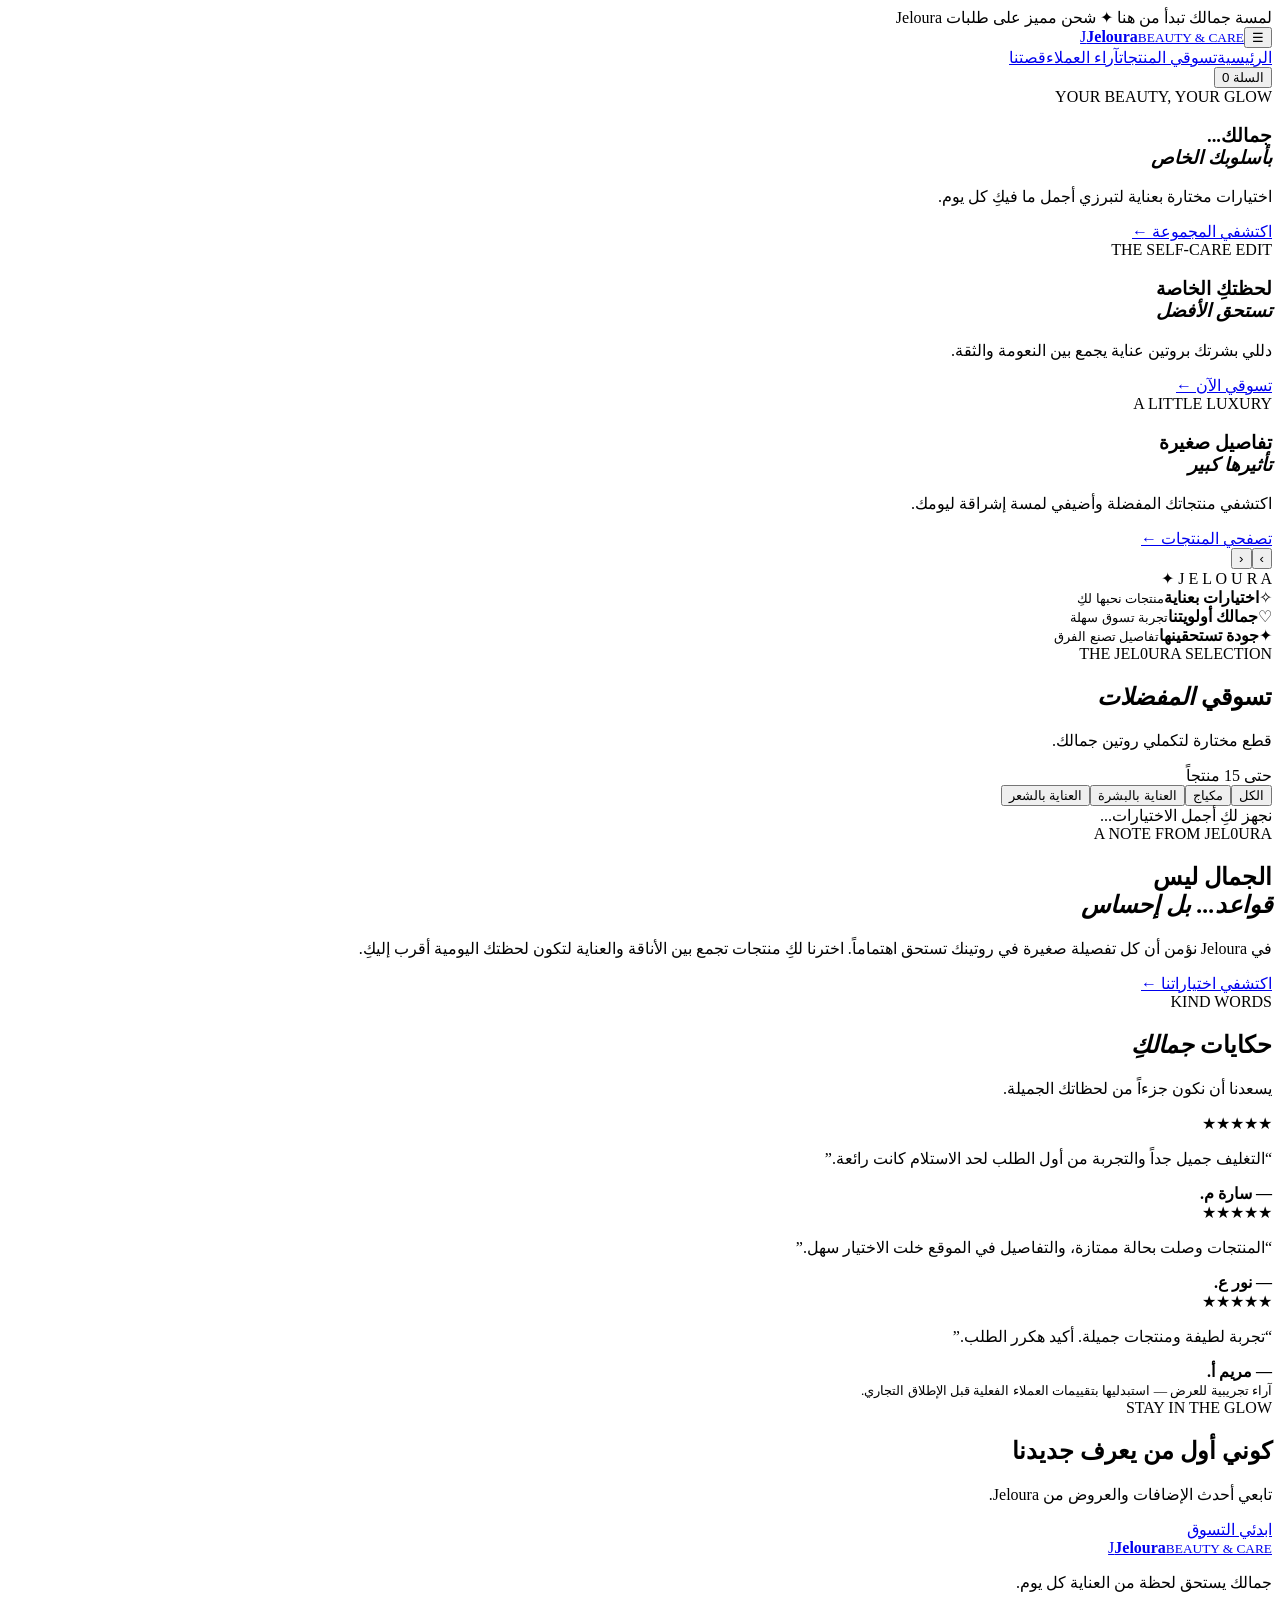
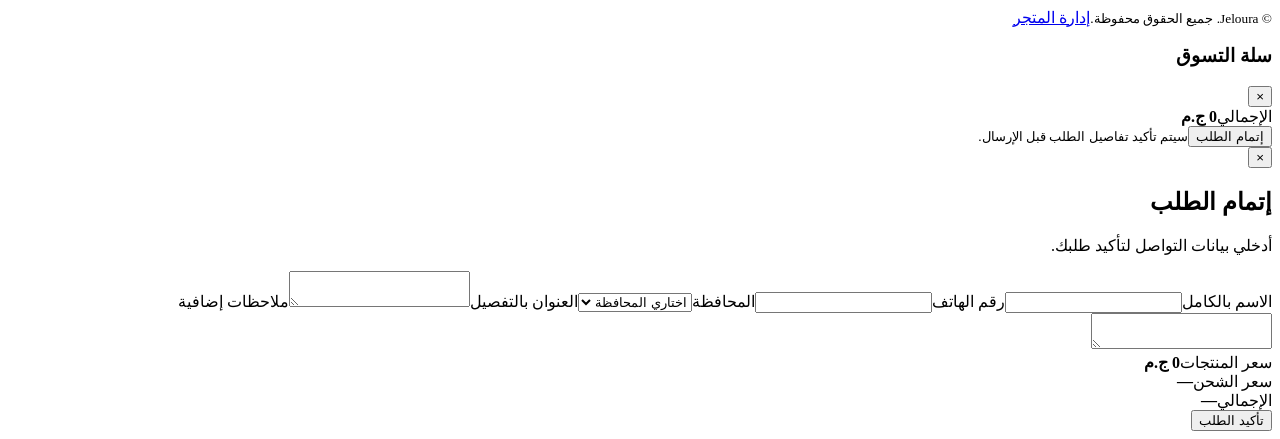
==== cloudflare-pages/index.html @ f28f7fb6 "Prepare Cloudflare Pages storefront: cloudflare-pages/index.html" ====
<!doctype html>
<html lang="ar" dir="rtl">
<head>
<meta charset="utf-8"><meta name="viewport" content="width=device-width,initial-scale=1">
<meta name="theme-color" content="#f8f3f0"><meta name="description" content="Jeloura — اكتشفي جمالك مع اختياراتنا المميزة من مستحضرات التجميل والعناية.">
<title>Jeloura | جمالك يبدأ هنا</title><link rel="preconnect" href="https://fonts.googleapis.com"><link rel="preconnect" href="https://fonts.gstatic.com" crossorigin><link href="https://fonts.googleapis.com/css2?family=Cairo:wght@400;500;600;700;800&family=Playfair+Display:wght@500;600;700&display=swap" rel="stylesheet"><link rel="stylesheet" href="/style.css">
</head>
<body>
<div class="announcement">لمسة جمالك تبدأ من هنا ✦ شحن مميز على طلبات Jeloura</div>
<header class="topbar"><button class="icon-btn mobile-menu" id="menuBtn" aria-label="القائمة">☰</button><a class="brand" href="/"><span class="brand-mark" id="brandMark">J</span><span><b>Jeloura</b><small>BEAUTY & CARE</small></span></a><nav><a href="#home">الرئيسية</a><a href="#products">تسوقي المنتجات</a><a href="#reviews">آراء العملاء</a><a href="#story">قصتنا</a></nav><button class="cart-trigger" id="cartOpen">السلة <span id="cartCount">0</span></button></header>
<main>
<section id="home" class="hero"><div class="hero-slides" id="heroSlides">
<article class="hero-slide active" style="--hero:url('https://images.unsplash.com/photo-1596462502278-27bfdc403348?auto=format&fit=crop&w=1800&q=85')"><div class="hero-copy"><span class="eyebrow">YOUR BEAUTY, YOUR GLOW</span><h1>جمالك...<br><em>بأسلوبك الخاص</em></h1><p>اختيارات مختارة بعناية لتبرزي أجمل ما فيكِ كل يوم.</p><a class="primary-btn" href="#products">اكتشفي المجموعة <span>←</span></a></div></article>
<article class="hero-slide" style="--hero:url('https://images.unsplash.com/photo-1608248543803-ba4f8c70ae0b?auto=format&fit=crop&w=1800&q=85')"><div class="hero-copy"><span class="eyebrow">THE SELF-CARE EDIT</span><h1>لحظتكِ الخاصة<br><em>تستحق الأفضل</em></h1><p>دللي بشرتك بروتين عناية يجمع بين النعومة والثقة.</p><a class="primary-btn" href="#products">تسوقي الآن <span>←</span></a></div></article>
<article class="hero-slide" style="--hero:url('https://images.unsplash.com/photo-1611930022073-b7a4ba5fcccd?auto=format&fit=crop&w=1800&q=85')"><div class="hero-copy"><span class="eyebrow">A LITTLE LUXURY</span><h1>تفاصيل صغيرة<br><em>تأثيرها كبير</em></h1><p>اكتشفي منتجاتك المفضلة وأضيفي لمسة إشراقة ليومك.</p><a class="primary-btn" href="#products">تصفحي المنتجات <span>←</span></a></div></article>
</div><button class="slide-arrow prev" id="slidePrev" aria-label="الصورة السابقة">›</button><button class="slide-arrow next" id="slideNext" aria-label="الصورة التالية">‹</button><div class="slide-dots" id="slideDots"></div><div class="hero-brand">J E L O U R A <span>✦</span></div></section>
<section class="benefits"><div><span>✧</span><b>اختيارات بعناية</b><small>منتجات نحبها لكِ</small></div><div><span>♡</span><b>جمالك أولويتنا</b><small>تجربة تسوق سهلة</small></div><div><span>✦</span><b>جودة تستحقينها</b><small>تفاصيل تصنع الفرق</small></div></section>
<section class="section products-section" id="products"><div class="section-heading"><div><span class="eyebrow">THE JEL0URA SELECTION</span><h2>تسوقي <em>المفضلات</em></h2><p>قطع مختارة لتكملي روتين جمالك.</p></div><span class="product-limit">حتى 15 منتجاً</span></div><div class="filters" id="filters"><button class="filter active" data-filter="all">الكل</button><button class="filter" data-filter="makeup">مكياج</button><button class="filter" data-filter="skincare">العناية بالبشرة</button><button class="filter" data-filter="haircare">العناية بالشعر</button></div><div class="product-grid" id="productGrid"><div class="loading">نجهز لكِ أجمل الاختيارات...</div></div></section>
<section class="editorial" id="story"><div class="editorial-image"></div><div><span class="eyebrow">A NOTE FROM JEL0URA</span><h2>الجمال ليس<br><em>قواعد... بل إحساس</em></h2><p>في Jeloura نؤمن أن كل تفصيلة صغيرة في روتينك تستحق اهتماماً. اخترنا لكِ منتجات تجمع بين الأناقة والعناية لتكون لحظتك اليومية أقرب إليكِ.</p><a class="text-link" href="#products">اكتشفي اختياراتنا ←</a></div></section>
<section class="section reviews" id="reviews"><div class="section-heading centered"><div><span class="eyebrow">KIND WORDS</span><h2>حكايات <em>جمالكِ</em></h2><p>يسعدنا أن نكون جزءاً من لحظاتك الجميلة.</p></div></div><div class="review-grid" id="reviewsDisplay"><article><div class="stars">★★★★★</div><p>“التغليف جميل جداً والتجربة من أول الطلب لحد الاستلام كانت رائعة.”</p><b>— سارة م.</b></article><article><div class="stars">★★★★★</div><p>“المنتجات وصلت بحالة ممتازة، والتفاصيل في الموقع خلت الاختيار سهل.”</p><b>— نور ع.</b></article><article><div class="stars">★★★★★</div><p>“تجربة لطيفة ومنتجات جميلة. أكيد هكرر الطلب.”</p><b>— مريم أ.</b></article></div><small class="review-note">آراء تجريبية للعرض — استبدليها بتقييمات العملاء الفعلية قبل الإطلاق التجاري.</small></section>
<section class="newsletter"><span class="eyebrow">STAY IN THE GLOW</span><h2>كوني أول من يعرف جديدنا</h2><p>تابعي أحدث الإضافات والعروض من Jeloura.</p><a class="primary-btn" href="#products">ابدئي التسوق</a></section>
</main>
<footer><a class="brand footer-brand" href="#"><span class="brand-mark">J</span><span><b>Jeloura</b><small>BEAUTY & CARE</small></span></a><p>جمالك يستحق لحظة من العناية كل يوم.</p><small>© <span id="year"></span> Jeloura. جميع الحقوق محفوظة.</small><a class="text-link" href="/admin.html">إدارة المتجر</a></footer>
<div class="overlay" id="overlay"></div><aside class="cart-drawer" id="cartDrawer"><div class="drawer-head"><h3>سلة التسوق</h3><button id="cartClose" class="icon-btn">×</button></div><div id="cartItems" class="cart-items"></div><div class="cart-bottom"><div class="subtotal"><span>الإجمالي</span><b id="cartTotal">0 ج.م</b></div><button class="primary-btn full" id="checkoutBtn">إتمام الطلب</button><small>سيتم تأكيد تفاصيل الطلب قبل الإرسال.</small></div></aside>
<div class="modal" id="checkoutModal"><button class="modal-close" id="checkoutClose">×</button><h2>إتمام الطلب</h2><p>أدخلي بيانات التواصل لتأكيد طلبك.</p><form id="checkoutForm"><label>الاسم بالكامل<input name="customer_name" required maxlength="100"></label><label>رقم الهاتف<input name="phone" required inputmode="tel" maxlength="30"></label><label>المحافظة<select name="governorate" id="checkoutGovernorate" required><option value="">اختاري المحافظة</option></select></label><label>العنوان بالتفصيل<textarea name="address" required maxlength="500"></textarea></label><label>ملاحظات إضافية<textarea name="notes" maxlength="500"></textarea></label><div id="checkoutPriceSummary" class="checkout-price-summary"><div><span>سعر المنتجات</span><b id="checkoutSubtotal">0 ج.م</b></div><div><span>سعر الشحن</span><b id="checkoutShipping">—</b></div><div class="checkout-grand-total"><span>الإجمالي</span><b id="checkoutTotal">—</b></div></div><button class="primary-btn full" type="submit">تأكيد الطلب</button><div id="checkoutMessage" role="status"></div></form></div>
<script src="/app.js" defer></script><script src="/whatsapp.js" defer></script></body></html>
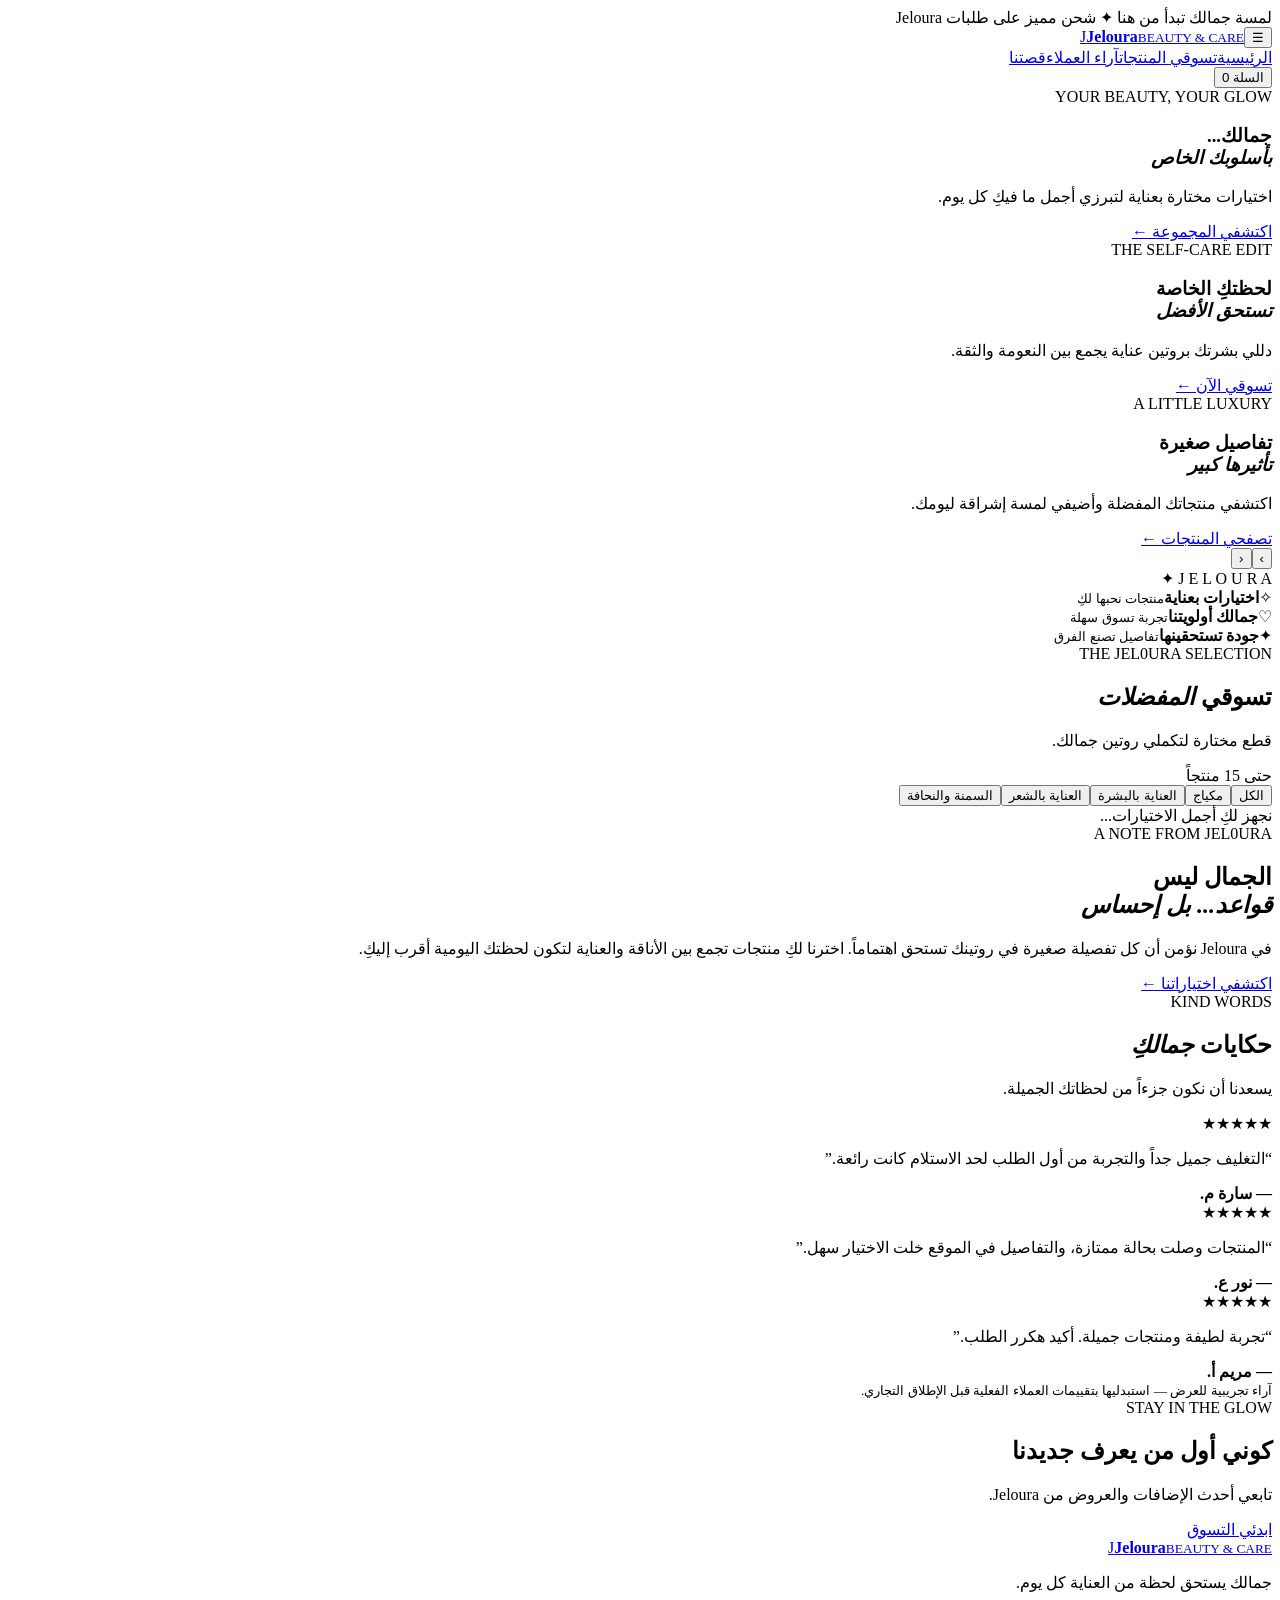
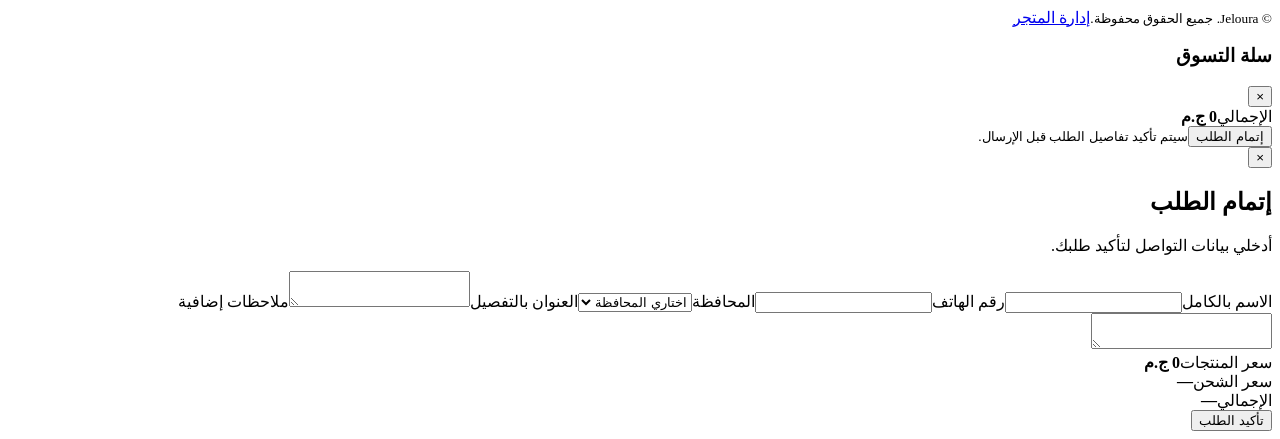
==== commit fa496ed9: "Add weight management store category" ====
--- a/cloudflare-pages/index.html
+++ b/cloudflare-pages/index.html
@@ -15,12 +15,12 @@
 <article class="hero-slide" style="--hero:url('https://images.unsplash.com/photo-1611930022073-b7a4ba5fcccd?auto=format&fit=crop&w=1800&q=85')"><div class="hero-copy"><span class="eyebrow">A LITTLE LUXURY</span><h1>تفاصيل صغيرة<br><em>تأثيرها كبير</em></h1><p>اكتشفي منتجاتك المفضلة وأضيفي لمسة إشراقة ليومك.</p><a class="primary-btn" href="#products">تصفحي المنتجات <span>←</span></a></div></article>
 </div><button class="slide-arrow prev" id="slidePrev" aria-label="الصورة السابقة">›</button><button class="slide-arrow next" id="slideNext" aria-label="الصورة التالية">‹</button><div class="slide-dots" id="slideDots"></div><div class="hero-brand">J E L O U R A <span>✦</span></div></section>
 <section class="benefits"><div><span>✧</span><b>اختيارات بعناية</b><small>منتجات نحبها لكِ</small></div><div><span>♡</span><b>جمالك أولويتنا</b><small>تجربة تسوق سهلة</small></div><div><span>✦</span><b>جودة تستحقينها</b><small>تفاصيل تصنع الفرق</small></div></section>
-<section class="section products-section" id="products"><div class="section-heading"><div><span class="eyebrow">THE JEL0URA SELECTION</span><h2>تسوقي <em>المفضلات</em></h2><p>قطع مختارة لتكملي روتين جمالك.</p></div><span class="product-limit">حتى 15 منتجاً</span></div><div class="filters" id="filters"><button class="filter active" data-filter="all">الكل</button><button class="filter" data-filter="makeup">مكياج</button><button class="filter" data-filter="skincare">العناية بالبشرة</button><button class="filter" data-filter="haircare">العناية بالشعر</button></div><div class="product-grid" id="productGrid"><div class="loading">نجهز لكِ أجمل الاختيارات...</div></div></section>
+<section class="section products-section" id="products"><div class="section-heading"><div><span class="eyebrow">THE JEL0URA SELECTION</span><h2>تسوقي <em>المفضلات</em></h2><p>قطع مختارة لتكملي روتين جمالك.</p></div><span class="product-limit">حتى 15 منتجاً</span></div><div class="filters" id="filters"><button class="filter active" data-filter="all">الكل</button><button class="filter" data-filter="makeup">مكياج</button><button class="filter" data-filter="skincare">العناية بالبشرة</button><button class="filter" data-filter="haircare">العناية بالشعر</button><button class="filter" data-filter="weight_management">السمنة والنحافة</button></div><div class="product-grid" id="productGrid"><div class="loading">نجهز لكِ أجمل الاختيارات...</div></div></section>
 <section class="editorial" id="story"><div class="editorial-image"></div><div><span class="eyebrow">A NOTE FROM JEL0URA</span><h2>الجمال ليس<br><em>قواعد... بل إحساس</em></h2><p>في Jeloura نؤمن أن كل تفصيلة صغيرة في روتينك تستحق اهتماماً. اخترنا لكِ منتجات تجمع بين الأناقة والعناية لتكون لحظتك اليومية أقرب إليكِ.</p><a class="text-link" href="#products">اكتشفي اختياراتنا ←</a></div></section>
 <section class="section reviews" id="reviews"><div class="section-heading centered"><div><span class="eyebrow">KIND WORDS</span><h2>حكايات <em>جمالكِ</em></h2><p>يسعدنا أن نكون جزءاً من لحظاتك الجميلة.</p></div></div><div class="review-grid" id="reviewsDisplay"><article><div class="stars">★★★★★</div><p>“التغليف جميل جداً والتجربة من أول الطلب لحد الاستلام كانت رائعة.”</p><b>— سارة م.</b></article><article><div class="stars">★★★★★</div><p>“المنتجات وصلت بحالة ممتازة، والتفاصيل في الموقع خلت الاختيار سهل.”</p><b>— نور ع.</b></article><article><div class="stars">★★★★★</div><p>“تجربة لطيفة ومنتجات جميلة. أكيد هكرر الطلب.”</p><b>— مريم أ.</b></article></div><small class="review-note">آراء تجريبية للعرض — استبدليها بتقييمات العملاء الفعلية قبل الإطلاق التجاري.</small></section>
 <section class="newsletter"><span class="eyebrow">STAY IN THE GLOW</span><h2>كوني أول من يعرف جديدنا</h2><p>تابعي أحدث الإضافات والعروض من Jeloura.</p><a class="primary-btn" href="#products">ابدئي التسوق</a></section>
 </main>
-<footer><a class="brand footer-brand" href="#"><span class="brand-mark">J</span><span><b>Jeloura</b><small>BEAUTY & CARE</small></span></a><p>جمالك يستحق لحظة من العناية كل يوم.</p><small>© <span id="year"></span> Jeloura. جميع الحقوق محفوظة.</small><a class="text-link" href="/admin.html">إدارة المتجر</a></footer>
+<footer><a class="brand footer-brand" href="#"><span class="brand-mark">J</span><span><b>Jeloura</b><small>BEAUTY & CARE</small></span></a><p>جمالك يستحق لحظة من العناية كل يوم.</p><small>© <span id="year"></span> Jeloura. جميع الحقوق محفوظة.</small><a class="text-link" href="https://jeloura.beauty1.workers.dev/admin">إدارة المتجر</a></footer>
 <div class="overlay" id="overlay"></div><aside class="cart-drawer" id="cartDrawer"><div class="drawer-head"><h3>سلة التسوق</h3><button id="cartClose" class="icon-btn">×</button></div><div id="cartItems" class="cart-items"></div><div class="cart-bottom"><div class="subtotal"><span>الإجمالي</span><b id="cartTotal">0 ج.م</b></div><button class="primary-btn full" id="checkoutBtn">إتمام الطلب</button><small>سيتم تأكيد تفاصيل الطلب قبل الإرسال.</small></div></aside>
 <div class="modal" id="checkoutModal"><button class="modal-close" id="checkoutClose">×</button><h2>إتمام الطلب</h2><p>أدخلي بيانات التواصل لتأكيد طلبك.</p><form id="checkoutForm"><label>الاسم بالكامل<input name="customer_name" required maxlength="100"></label><label>رقم الهاتف<input name="phone" required inputmode="tel" maxlength="30"></label><label>المحافظة<select name="governorate" id="checkoutGovernorate" required><option value="">اختاري المحافظة</option></select></label><label>العنوان بالتفصيل<textarea name="address" required maxlength="500"></textarea></label><label>ملاحظات إضافية<textarea name="notes" maxlength="500"></textarea></label><div id="checkoutPriceSummary" class="checkout-price-summary"><div><span>سعر المنتجات</span><b id="checkoutSubtotal">0 ج.م</b></div><div><span>سعر الشحن</span><b id="checkoutShipping">—</b></div><div class="checkout-grand-total"><span>الإجمالي</span><b id="checkoutTotal">—</b></div></div><button class="primary-btn full" type="submit">تأكيد الطلب</button><div id="checkoutMessage" role="status"></div></form></div>
 <script src="/app.js" defer></script><script src="/whatsapp.js" defer></script></body></html>
